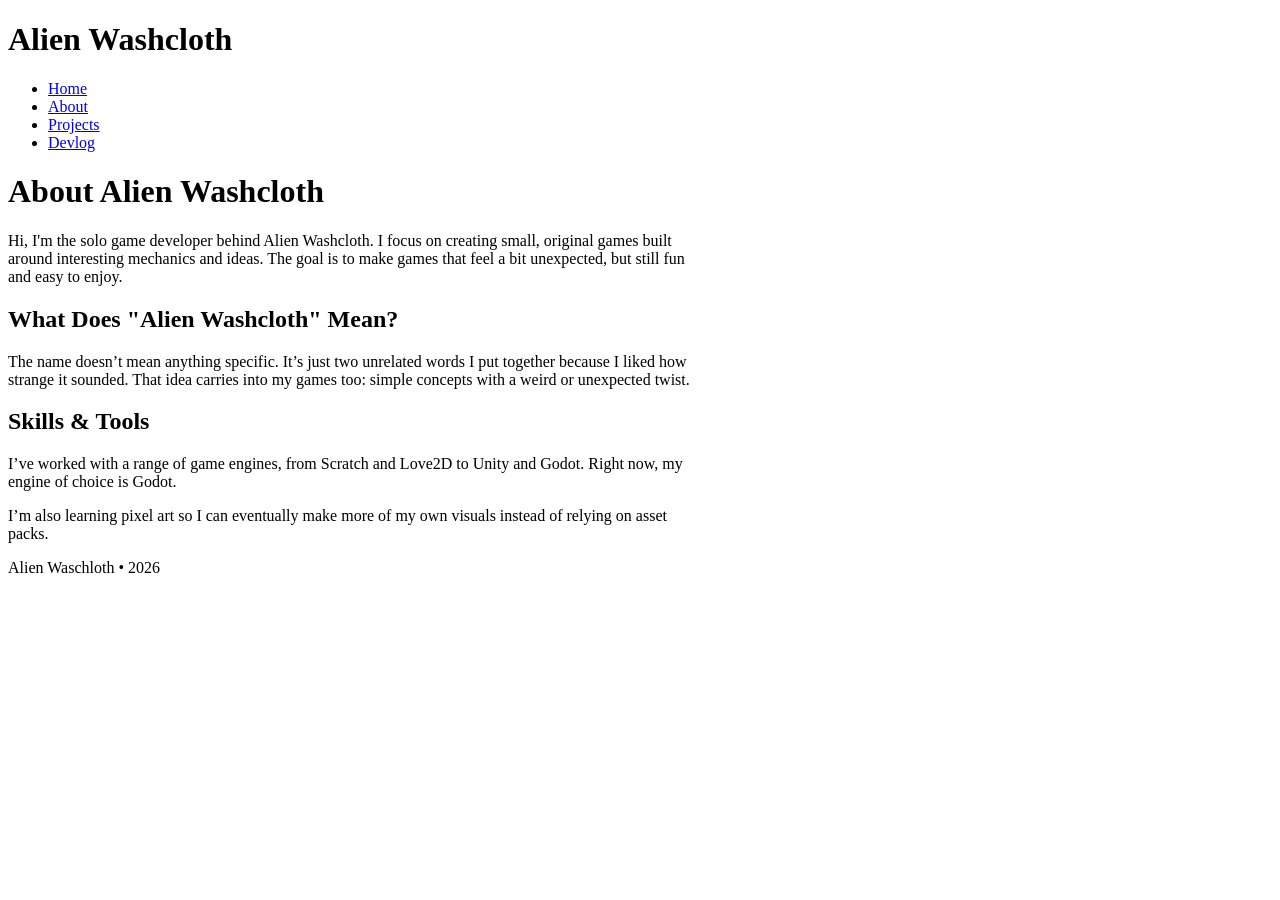
==== about_page.html @ 8606980c "polish on footer" ====
<!DOCTYPE html>
<html lang="en">
<head>
    <meta charset="UTF-8">
    <meta name="viewport" content="width=device-width, initial-scale=1.0">
    <title>About Page</title>
    <link rel="stylesheet" href="style.css">
</head>
<body>
    <header>
        <h1>Alien Washcloth</h1>
        <nav>
            <ul>
                <li><a href="index.html">Home</a></li>
                <li><a href="about_page.html">About</a></li>
                <li><a href="projects.html">Projects</a></li>
                <li><a href="/devlog.html" class="nav-link">Devlog</a></li>
            </ul>
        </nav>
    </header>
    
    <main>
        <h1>About Alien Washcloth</h1>
        <div class="content">
            <p>Hi, I'm the solo game developer behind Alien Washcloth.
                I focus on creating small, original games built around interesting
                mechanics and ideas.
                The goal is to make games that feel a bit unexpected, but still
                fun and easy to enjoy.</p>
        </div>
        
        <h2>What Does "Alien Washcloth" Mean?</h2>
        <div class="content">
            <p>The name doesn’t mean anything specific. It’s just two unrelated
                words I put together because I liked how strange it sounded.
                That idea carries into my games too: simple concepts with a
                weird or unexpected twist.</p>
        </div>
        
        <h2>Skills & Tools</h2>
        <div class="content">
          <p>I’ve worked with a range of game engines, from Scratch and Love2D
                to Unity and Godot. Right now, my engine of choice is Godot.</p>
            <p>I’m also learning pixel art so I can eventually make more of my own
                visuals instead of relying on asset packs.</p>
        </div>
    </main>
    
    <footer>
        <p>Alien Waschloth • 2026</p>
    </footer>
</body>
</html>

<!--About (where you prove you're a real human)

This is where people go when they’re mildly curious or deciding if you’re worth paying attention to.

Put:

Who you are
Name (or alias), age range is fine if you want, and that you’re a solo dev (I’m guessing).
What “Alien Washcloth” even means
Because right now it sounds like a rejected SpongeBob episode.
Your goals
Not “I like games.” Something like:
What kind of games you want to make
Why you’re making them
Skills/tools
Godot, pixel art, etc. Keep it honest. Don’t pretend you’re a AAA studio.
Optional:
A bit of personality (short, not a diary)
Contact info (email or socials)

Avoid writing an autobiography. Nobody needs your life story from birth to your first Scratch project.-->
---- style.css ----
.content {
    max-width: 700px;
}
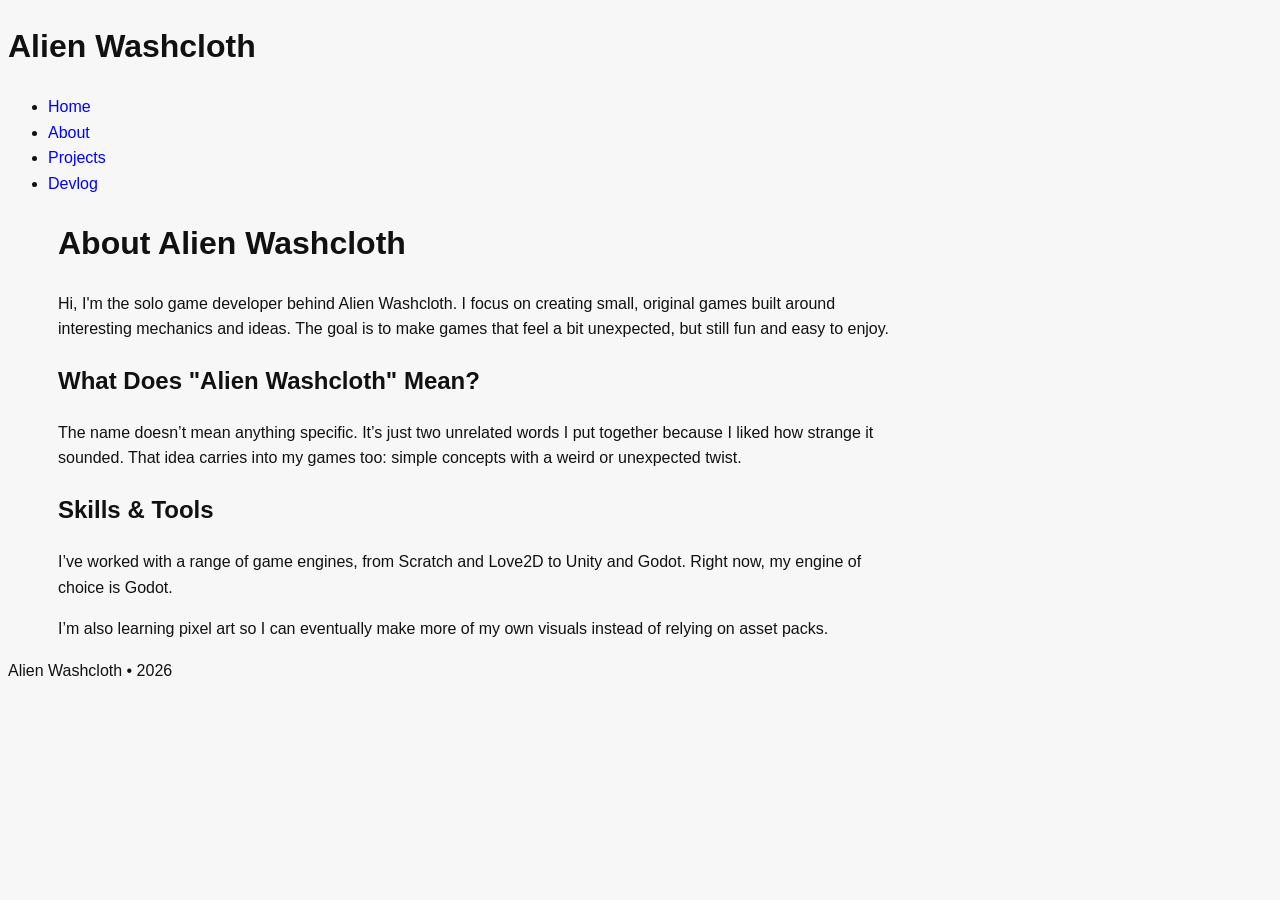
==== commit c15cc17b: "First css styles Used css to center body text, make links nicers, and make text a better font." ====
--- a/about_page.html
+++ b/about_page.html
@@ -4,7 +4,7 @@
     <meta charset="UTF-8">
     <meta name="viewport" content="width=device-width, initial-scale=1.0">
     <title>About Page</title>
-    <link rel="stylesheet" href="style.css">
+    <link rel="stylesheet" href="styles.css">
 </head>
 <body>
     <header>
@@ -20,26 +20,22 @@
     </header>
     
     <main>
-        <h1>About Alien Washcloth</h1>
         <div class="content">
+            <h1>About Alien Washcloth</h1>
             <p>Hi, I'm the solo game developer behind Alien Washcloth.
                 I focus on creating small, original games built around interesting
                 mechanics and ideas.
                 The goal is to make games that feel a bit unexpected, but still
                 fun and easy to enjoy.</p>
-        </div>
-        
-        <h2>What Does "Alien Washcloth" Mean?</h2>
-        <div class="content">
+            
+            <h2>What Does "Alien Washcloth" Mean?</h2>
             <p>The name doesn’t mean anything specific. It’s just two unrelated
                 words I put together because I liked how strange it sounded.
                 That idea carries into my games too: simple concepts with a
                 weird or unexpected twist.</p>
-        </div>
-        
-        <h2>Skills & Tools</h2>
-        <div class="content">
-          <p>I’ve worked with a range of game engines, from Scratch and Love2D
+            
+            <h2>Skills & Tools</h2>
+            <p>I’ve worked with a range of game engines, from Scratch and Love2D
                 to Unity and Godot. Right now, my engine of choice is Godot.</p>
             <p>I’m also learning pixel art so I can eventually make more of my own
                 visuals instead of relying on asset packs.</p>
@@ -47,7 +43,7 @@
     </main>
     
     <footer>
-        <p>Alien Waschloth • 2026</p>
+        <p>Alien Washcloth • 2026</p>
     </footer>
 </body>
 </html>
--- a/styles.css
+++ b/styles.css
@@ -0,0 +1,28 @@
+.content {
+    max-width: 850px;
+    margin: 0;
+    padding: 0px 50px 0px 50px;
+}
+
+a {
+    color: blue;
+    text-decoration: none;
+    transition: opacity 0.2s ease;
+}
+
+a:hover {
+    text-decoration: underline;
+    opacity: 0.7;
+}
+
+p {
+    margin-bottom: 1rem;
+}
+
+body {
+    /*Change this to something that fits the theme later:*/
+    background: #f7f7f7;
+    font-family: Arial, sans-serif;
+    line-height: 1.6;
+    color: #111;
+}
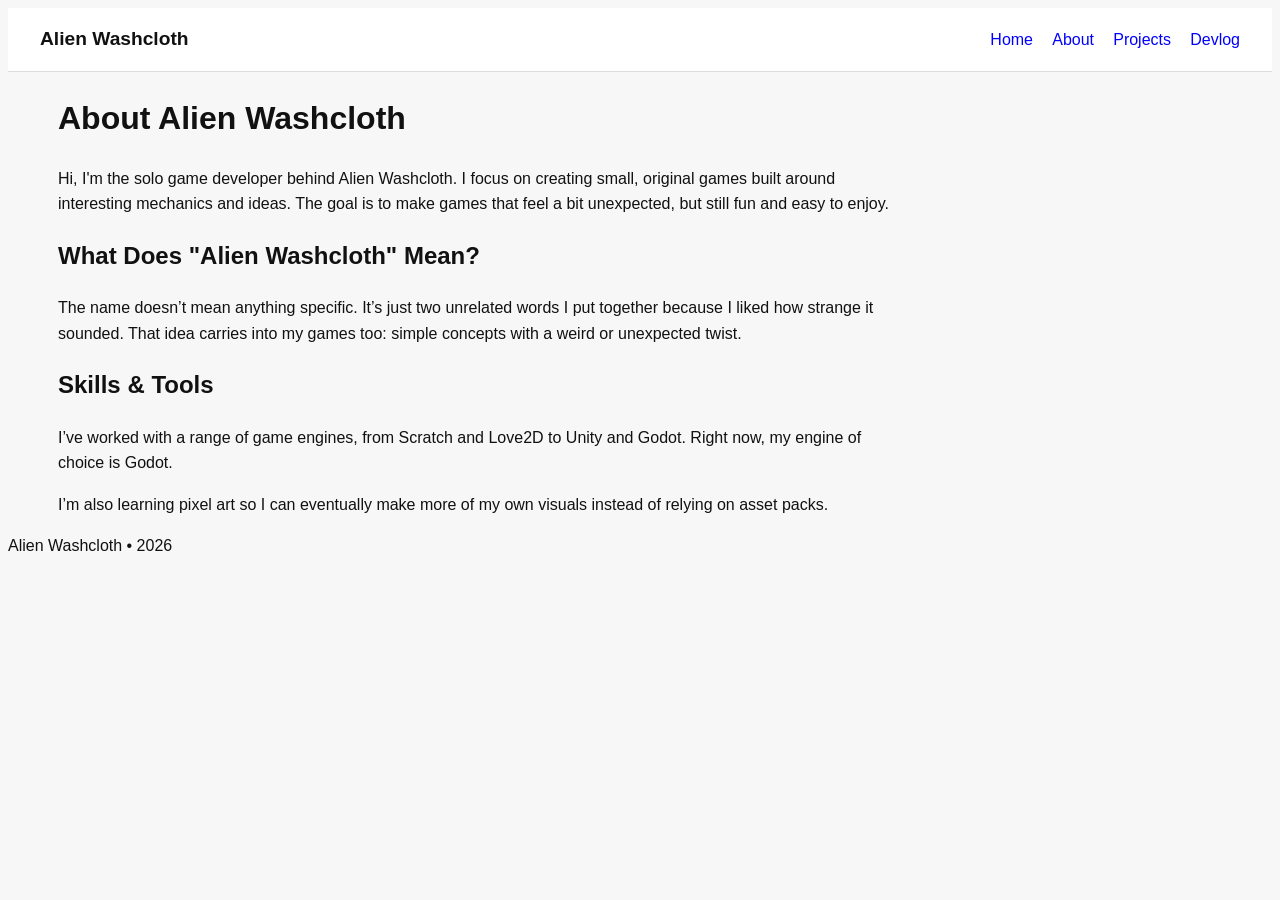
==== commit db7713f2: "added header overlay bar" ====
--- a/about_page.html
+++ b/about_page.html
@@ -7,16 +7,16 @@
     <link rel="stylesheet" href="styles.css">
 </head>
 <body>
-    <header>
-        <h1>Alien Washcloth</h1>
+    <header class="site-header">
+        <div class="logo">Alien Washcloth</div>
+
         <nav>
-            <ul>
-                <li><a href="index.html">Home</a></li>
-                <li><a href="about_page.html">About</a></li>
-                <li><a href="projects.html">Projects</a></li>
-                <li><a href="/devlog.html" class="nav-link">Devlog</a></li>
-            </ul>
+            <a href="index.html">Home</a></li>
+            <a href="about_page.html">About</a></li>
+            <a href="projects.html" class="nav-link">Projects</a></li>
+            <a href="/devlog.html" class="nav-link">Devlog</a></li>
         </nav>
+    </header>
     </header>
     
     <main>
--- a/styles.css
+++ b/styles.css
@@ -25,4 +25,25 @@
     font-family: Arial, sans-serif;
     line-height: 1.6;
     color: #111;
+}
+
+.site-header {
+    display: flex;
+    justify-content: space-between;
+    align-items: center;
+    padding: 1rem 2rem;
+    background: white;
+    border-bottom: 1px solid #ddd;
+    position: sticky;
+    top: 0;
+}
+
+.site-header .logo {
+    font-weight: bold;
+    font-size: 1.2rem;
+}
+
+nav {
+    display: flex;
+    gap: 1.2rem;
 }
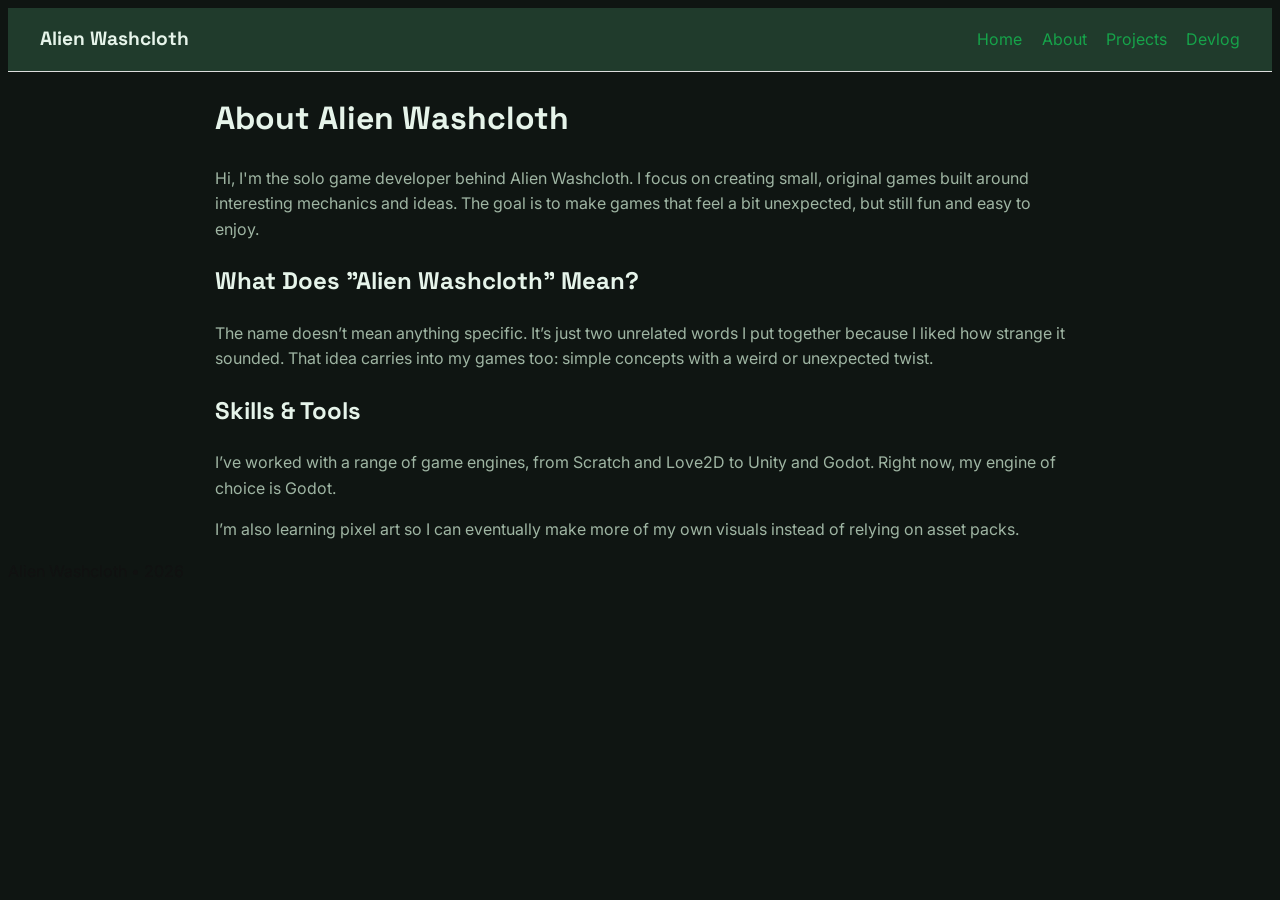
==== commit 4121bf13: "massive styles changes added fonts, turned header into a seperate item and fixed the nav links, adde" ====
--- a/about_page.html
+++ b/about_page.html
@@ -1,10 +1,20 @@
 <!DOCTYPE html>
 <html lang="en">
 <head>
+    <!--METADATA-->
     <meta charset="UTF-8">
     <meta name="viewport" content="width=device-width, initial-scale=1.0">
     <title>About Page</title>
+    
     <link rel="stylesheet" href="styles.css">
+
+    <!--FONTS-->
+    <link rel="preconnect" href="https://fonts.googleapis.com">
+    <link rel="preconnect" href="https://fonts.gstatic.com" crossorigin>
+    <!--Space Grotesk-->
+    <link href="https://fonts.googleapis.com/css2?family=Space+Grotesk:wght@300..700&display=swap" rel="stylesheet">
+    <!--Inter-->
+    <link href="https://fonts.googleapis.com/css2?family=Inter:ital,opsz,wght@0,14..32,100..900;1,14..32,100..900&display=swap" rel="stylesheet">
 </head>
 <body>
     <header class="site-header">
--- a/styles.css
+++ b/styles.css
@@ -1,28 +1,57 @@
+/*Color palette*/
+:root {
+  --bg: #0f1512;
+  --surface: #203b2c;
+
+  --text: #e6f4ea;
+  --muted: #9fb5a3;
+
+  --accent: #16a34a;       /* main green */
+  --accent-dark: #38b968;  /* darker hover/active */
+}
+
+
 .content {
     max-width: 850px;
-    margin: 0;
     padding: 0px 50px 0px 50px;
+    width: min(90%, 1200px);
+    margin: 0 auto;
+}
+
+.content h1, .content h2, .content h3 {
+    color: var(--text);
+    font-family: 'Space Grotesk', sans-serif;
+}
+
+.content p {
+    color: var(--muted);
 }
 
 a {
-    color: blue;
+    color: var(--accent);
     text-decoration: none;
-    transition: opacity 0.2s ease;
+    transition: opacity 0.2s ease, color 0.2s ease, transform 0.1s ease;
 }
 
 a:hover {
+    color: var(--accent-dark);
     text-decoration: underline;
     opacity: 0.7;
+    transform: translateY(-1px);
 }
 
 p {
     margin-bottom: 1rem;
+    font-family: 'Inter', sans-serif;
+}
+
+q {
+    color: var(--text);
+    font-family: 'Space Grotesk', sans-serif;
 }
 
 body {
-    /*Change this to something that fits the theme later:*/
-    background: #f7f7f7;
-    font-family: Arial, sans-serif;
+    background: var(--bg);
     line-height: 1.6;
     color: #111;
 }
@@ -32,18 +61,113 @@
     justify-content: space-between;
     align-items: center;
     padding: 1rem 2rem;
-    background: white;
+    background: var(--surface);
     border-bottom: 1px solid #ddd;
     position: sticky;
     top: 0;
+    z-index: 1000;
 }
 
 .site-header .logo {
+    font-family: 'Space Grotesk', sans-serif;
+    color: var(--text);
     font-weight: bold;
     font-size: 1.2rem;
 }
 
 nav {
+    font-family: 'Inter', sans-serif;
     display: flex;
     gap: 1.2rem;
+}
+
+.game-card {
+    background: var(--surface);
+    padding: 1.5rem;
+    border-radius: 10px;
+
+    border: 1px solid rgba(255,255,255,0.05);
+    margin-bottom: 2rem;
+
+    transition: transform 0.15s ease, box-shadow 0.15s ease;
+}
+
+/*game-card-reverse*/
+
+.card-reverse .card-title {
+    text-align: right;
+}
+
+.card-reverse .card-img {
+    order: 2;
+}
+
+.card-reverse .card-text {
+    order: 1;
+}
+
+.game-card:hover {
+  transform: translateY(-4px);
+  box-shadow: 0 8px 20px rgba(0,0,0,0.5);
+}
+
+.card-body {
+    display: flex;
+    gap: 1.5rem;
+    align-items: center;
+}
+
+.card-text {
+    flex: 1;
+    order: 1;
+}
+
+.card-title {
+    margin: 0 0 0.5rem;
+    text-align: left;
+    color: var(--text);
+}
+
+.card-desc {
+  color: var(--muted);
+  margin-bottom: 1rem;
+}
+
+.card-link {
+  color: var(--accent);
+  text-decoration: none;
+}
+
+.card-img {
+    width: 300px;
+    height: 200px;
+    border-radius: 8px;
+}
+
+h1, h2, h3, h4, h5, h6 {
+    font-family: 'Grotesk Space', sans-serif;
+}
+@media (max-width: 600px) {
+    .card-body {
+        flex-direction: column;
+        align-items: flex-start;
+        margin-left: 0;
+        margin-right: 0;
+        max-width: 100%;
+    }
+    
+    .card-title,
+    .card-reverse .card-title {
+        text-align: left;
+        margin-left: 0;
+        max-width: 100%;
+    }
+
+    .card-img,
+    .card-text,
+    .card-reverse .card-img,
+    .card-reverse .card-text {
+        order: unset;
+        width: 100%;
+    }
 }
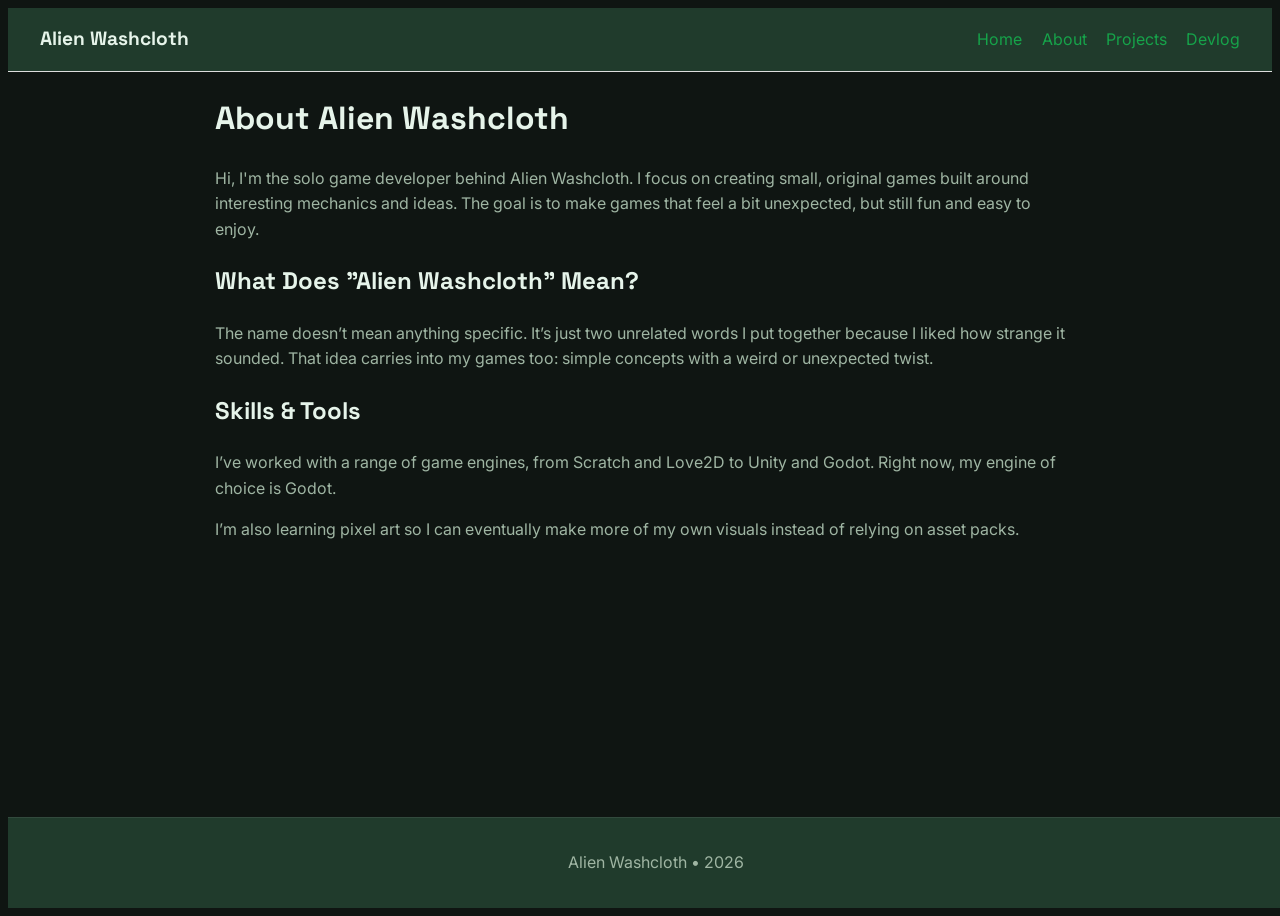
==== commit 97c5bfe4: "added game pages and site footer bit of a big one and should have ben 2-3 commits, but this involve " ====
--- a/about_page.html
+++ b/about_page.html
@@ -29,30 +29,28 @@
     </header>
     </header>
     
-    <main>
-        <div class="content">
-            <h1>About Alien Washcloth</h1>
-            <p>Hi, I'm the solo game developer behind Alien Washcloth.
-                I focus on creating small, original games built around interesting
-                mechanics and ideas.
-                The goal is to make games that feel a bit unexpected, but still
-                fun and easy to enjoy.</p>
-            
-            <h2>What Does "Alien Washcloth" Mean?</h2>
-            <p>The name doesn’t mean anything specific. It’s just two unrelated
-                words I put together because I liked how strange it sounded.
-                That idea carries into my games too: simple concepts with a
-                weird or unexpected twist.</p>
-            
-            <h2>Skills & Tools</h2>
-            <p>I’ve worked with a range of game engines, from Scratch and Love2D
-                to Unity and Godot. Right now, my engine of choice is Godot.</p>
-            <p>I’m also learning pixel art so I can eventually make more of my own
-                visuals instead of relying on asset packs.</p>
-        </div>
+    <main class="content">
+        <h1>About Alien Washcloth</h1>
+        <p>Hi, I'm the solo game developer behind Alien Washcloth.
+            I focus on creating small, original games built around interesting
+            mechanics and ideas.
+            The goal is to make games that feel a bit unexpected, but still
+            fun and easy to enjoy.</p>
+        
+        <h2>What Does "Alien Washcloth" Mean?</h2>
+        <p>The name doesn’t mean anything specific. It’s just two unrelated
+            words I put together because I liked how strange it sounded.
+            That idea carries into my games too: simple concepts with a
+            weird or unexpected twist.</p>
+        
+        <h2>Skills & Tools</h2>
+        <p>I’ve worked with a range of game engines, from Scratch and Love2D
+            to Unity and Godot. Right now, my engine of choice is Godot.</p>
+        <p>I’m also learning pixel art so I can eventually make more of my own
+            visuals instead of relying on asset packs.</p>
     </main>
     
-    <footer>
+    <footer class="site-footer">
         <p>Alien Washcloth • 2026</p>
     </footer>
 </body>
--- a/styles.css
+++ b/styles.css
@@ -10,12 +10,14 @@
   --accent-dark: #38b968;  /* darker hover/active */
 }
 
-
+/*Content Class Selector Styles*/
 .content {
     max-width: 850px;
     padding: 0px 50px 0px 50px;
     width: min(90%, 1200px);
     margin: 0 auto;
+
+    flex: 1;
 }
 
 .content h1, .content h2, .content h3 {
@@ -27,6 +29,8 @@
     color: var(--muted);
 }
 
+
+/*Link Flair+Hover*/
 a {
     color: var(--accent);
     text-decoration: none;
@@ -40,22 +44,44 @@
     transform: translateY(-1px);
 }
 
+/*Random Tag-Specific Stuff*/
 p {
     margin-bottom: 1rem;
     font-family: 'Inter', sans-serif;
+    color: var(--muted)
 }
 
 q {
     color: var(--text);
     font-family: 'Space Grotesk', sans-serif;
+}
+
+ul {
+    color: var(--muted)
+}
+
+img {
+    width: 100;
+    height: 150;
+}
+
+html, body {
+    height: 100%
+    margin: 0;
 }
 
 body {
     background: var(--bg);
     line-height: 1.6;
     color: #111;
-}
-
+    
+    display: flex;
+    flex-direction: column;
+    min-height: 100vh;
+}
+
+
+/*Site Header Styling*/
 .site-header {
     display: flex;
     justify-content: space-between;
@@ -81,6 +107,23 @@
     gap: 1.2rem;
 }
 
+
+/*Site Footer Styling*/
+.site-footer {
+    text-align: center;
+    padding: 1rem 1rem;
+    margin-top: 4rem;
+    width: 100%;
+
+    color: var(--muted);
+    background-color: var(--surface);
+    font-size: 16px;
+
+    border-top: 1px solid rgba(255, 255, 255, 0.08)
+}
+
+
+/*Project Display Styles ("Game Card")*/
 .game-card {
     background: var(--surface);
     padding: 1.5rem;
@@ -92,8 +135,7 @@
     transition: transform 0.15s ease, box-shadow 0.15s ease;
 }
 
-/*game-card-reverse*/
-
+/*Reverse Game Card*/
 .card-reverse .card-title {
     text-align: right;
 }
@@ -144,9 +186,95 @@
     border-radius: 8px;
 }
 
+/*Fonts*/
 h1, h2, h3, h4, h5, h6 {
     font-family: 'Grotesk Space', sans-serif;
-}
+    color: var(--text);
+}
+
+/*Project Page Gallery*/
+.gallery {
+    display: flex;
+    align-items: center;
+    justify-content: center;
+    gap: 1rem;
+    margin-bottom: 1rem;
+}
+
+#main-image {
+    width: 100%;
+    width: 800px;
+    height: 450px;
+
+    object-fit: contain;
+
+    background: #0b0f0d;
+    border-radius: 10px;
+}
+
+.gallery img {
+    max-width: 700px;
+    width: 100%;
+    border-radius: 10px;
+}
+
+.gallery-btn {
+    background: var(--surface);
+    color: var(--accent);
+    border: none;
+    padding: 1rem;
+    cursor: pointer;
+    font-size: 2rem;
+    border-radius: 8px;
+}
+
+.gallery-btn:hover {
+    background: var(--accent);
+    color: var(--bg);
+}
+
+.thumbnails {
+    display: flex;
+    justify-content: center;
+    gap: 0.75rem;
+    flex-wrap: wrap;
+}
+
+.thumbnails img {
+    width: 120px;
+    cursor: pointer;
+    border-radius: 6px;
+    opacity: 0.7;
+    transition: opacity 0.2s ease, transform 0.2s ease;
+}
+
+.thumbnails img:hover {
+    opacity: 1;
+    transform: scale(1.05);
+}
+
+/*Itch.io Button Link*/
+.itch-button {
+    display: inline-block;
+    background: #fa5c5c;
+    color: white;
+    text-decoration: none;
+
+    padding: 0.8rem 1.5rem;
+    border-radius: 8px;
+
+    font-weight: bold;
+    font-size: 1rem;
+
+    transition: background 0.2s ease, transform 0.15s ease;
+}
+
+.itch-button:hover {
+    background: #e14b4b;
+    transform: translateY(-2px);
+}
+
+/*Mobile Specifications (or if window gets too narrow*/
 @media (max-width: 600px) {
     .card-body {
         flex-direction: column;
@@ -170,4 +298,22 @@
         order: unset;
         width: 100%;
     }
+
+
+    /*Game Page Gallery*/
+
+    .gallery-btn {
+        font-size: 1.5rem;
+        padding: 0.75rem;
+    }
+
+    .gallery .main-image {
+        width: 100%;
+        max-width: 300px;
+        max-height: 200px;
+    }
+
+    .thumbnails img {
+        width: 80px;
+    }
 }
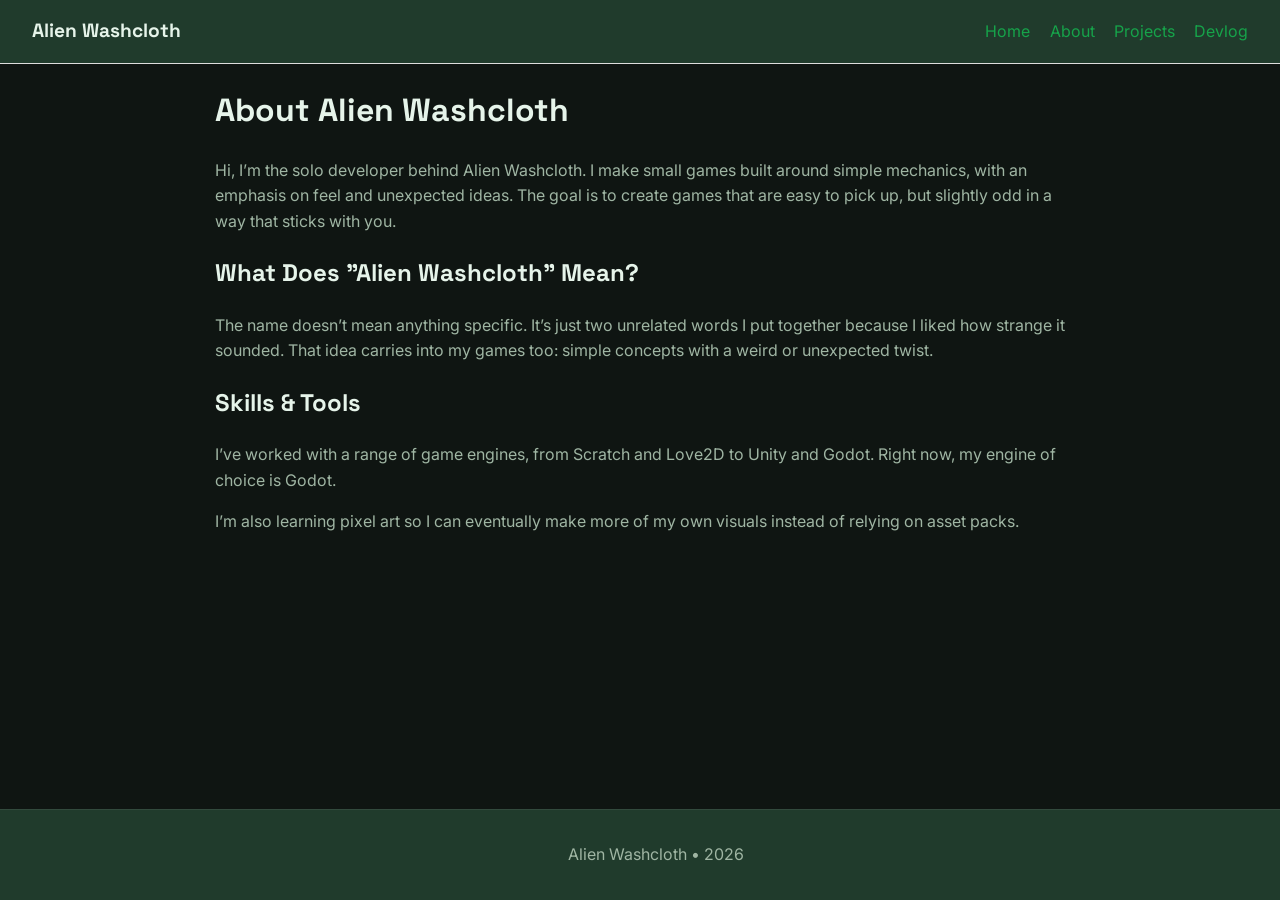
==== commit 34e0958d: "pre-deploy polish fixed minor errors in style.css, made logo a link without decoration, and tightene" ====
--- a/about_page.html
+++ b/about_page.html
@@ -18,7 +18,7 @@
 </head>
 <body>
     <header class="site-header">
-        <div class="logo">Alien Washcloth</div>
+        <a href="index.html" class="logo">Alien Washcloth</a>
 
         <nav>
             <a href="index.html">Home</a></li>
@@ -31,11 +31,11 @@
     
     <main class="content">
         <h1>About Alien Washcloth</h1>
-        <p>Hi, I'm the solo game developer behind Alien Washcloth.
-            I focus on creating small, original games built around interesting
-            mechanics and ideas.
-            The goal is to make games that feel a bit unexpected, but still
-            fun and easy to enjoy.</p>
+        <p>Hi, I’m the solo developer behind Alien Washcloth.
+            I make small games built around simple mechanics, with an
+            emphasis on feel and unexpected ideas. The goal is to create
+            games that are easy to pick up, but slightly odd in a way
+            that sticks with you.</p>
         
         <h2>What Does "Alien Washcloth" Mean?</h2>
         <p>The name doesn’t mean anything specific. It’s just two unrelated
--- a/styles.css
+++ b/styles.css
@@ -33,6 +33,7 @@
 /*Link Flair+Hover*/
 a {
     color: var(--accent);
+    font-family: 'Inter', sans-serif;
     text-decoration: none;
     transition: opacity 0.2s ease, color 0.2s ease, transform 0.1s ease;
 }
@@ -66,7 +67,7 @@
 }
 
 html, body {
-    height: 100%
+    height: 100%;
     margin: 0;
 }
 
@@ -99,6 +100,15 @@
     color: var(--text);
     font-weight: bold;
     font-size: 1.2rem;
+
+    text-decoration: none;
+    opacity: 1.0;
+}
+
+.site-header .logo:hover {
+    color: var(--text);
+    opacity: 1.0;
+    transform: translateY(0px);
 }
 
 nav {
